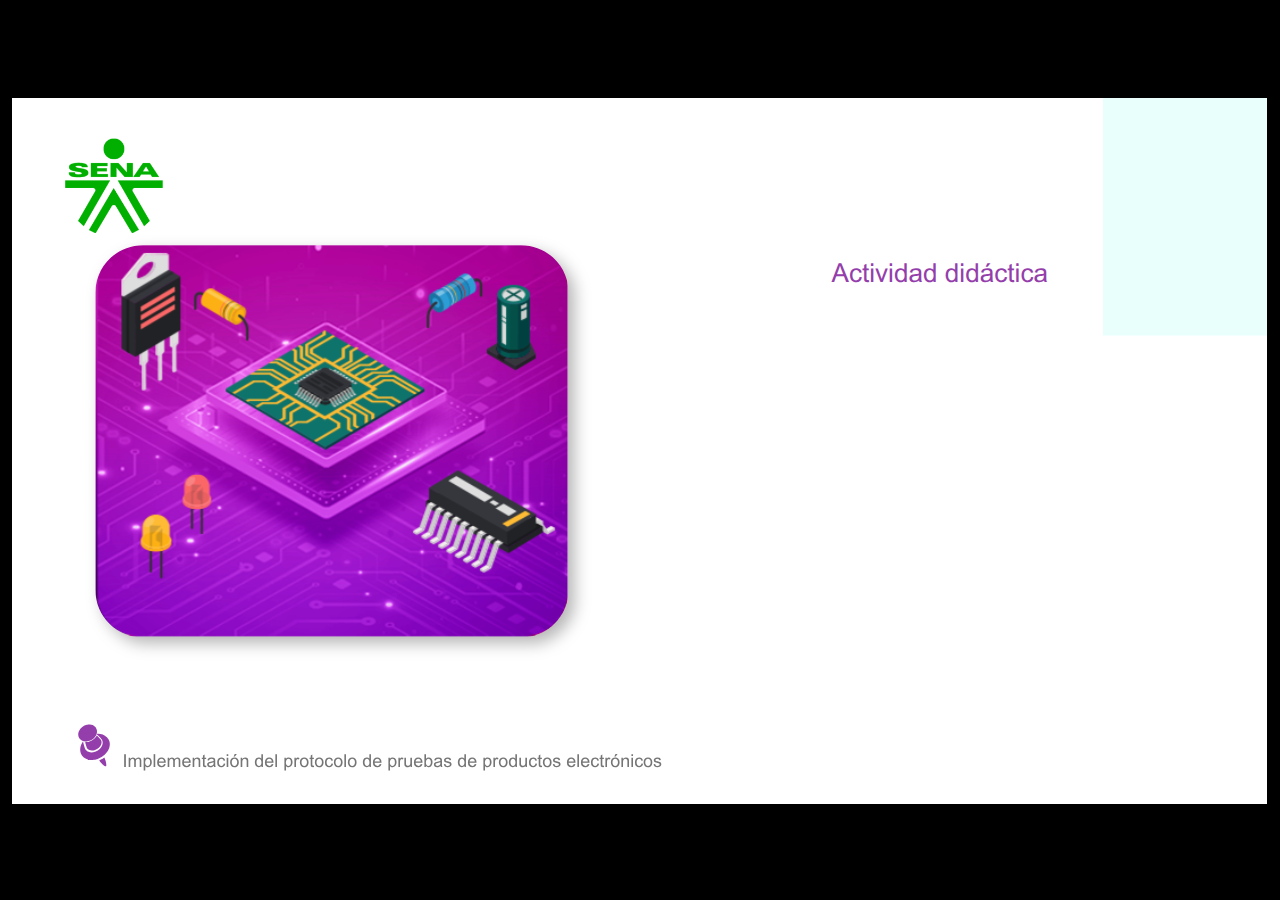
==== public/actividades/AD1/actividad.html @ fff89ad7 "Update Intro/tema1" ====
﻿<!doctype html>
<html lang="es">
<head>
  <meta charset="utf-8">
  <!-- Creado con Storyline 360 - http://www.articulate.com  -->
  <!-- version: 3.76.30446.0 -->
  <title>Actividad did&#225;ctica</title>
  <meta http-equiv="x-ua-compatible" content="IE=edge"/>
  <meta name="viewport" content="width=device-width,initial-scale=1,user-scalable=no,shrink-to-fit=no,minimal-ui"/>
  <meta name="apple-mobile-web-app-capable" content="yes"/>
  <style>
    html, body { height: 100%; padding: 0; margin: 0 }
    #app { height: 100%; width: 100%; }
  </style>

  <script>
    window.DS = {};
    window.globals = {
      DATA_PATH_BASE: '',
      HAS_FRAME: true,
      HAS_SLIDE: true,

      lmsPresent: false,
      tinCanPresent: false,
      cmi5Present: false,
      aoSupport: false,
      scale: 'show all',
      captureRc: false,
      browserSize: 'optimal',
      bgColor: '#000000',
      features: 'AccessibleVideo,ConnectionMessages,DropIn1,FullScreenToggle,InsertSvgPicture,LayerPresentAsDialog,MultipleQuizTracking,PlayerSpeedControl,StreamingVideo,UpdatedThemeEditor,UseAudioElement,VideoTranscripts',
      themeName: 'classic',
      preloaderColor: '#FFFFFF',
      suppressAnalytics: false,
      productChannel: 'stable',
      publishSource: 'storyline',
      aid: 'aid|5304b41d-7af7-4125-b8d1-83eb222823e2',
      cid: '1714e525-5793-4980-a6a4-7a7e8c66e76c',
      playerVersion: '3.76.30446.0',
      publishTimestamp: '2023-06-16T22:48:39.4335351Z',
      maxIosVideoElements: 10,
      connectionSettings: { mode: 'disabled' },

      
      parseParams: function(qs) {
        if (window.globals.parsedParams != null) {
          return window.globals.parsedParams;
        }
        qs = (qs || window.location.search.substr(1)).split('+').join(' ');
        var params = {},
            tokens,
            re = /[?&]?([^=]+)=([^&]*)/g;

        while (tokens = re.exec(qs)) {
          params[decodeURIComponent(tokens[1]).trim()] =
            decodeURIComponent(tokens[2]).trim();
        }
        window.globals.parsedParams = params;
        return params;
      }

    };
  </script>
  <script>
    var isIe11 = ('ActiveXObject' in window || window.MSBlobBuilder != null)
      && window.msCrypto != null && !window.ActiveXObject;
    if (isIe11) {
      window.globals.unsupportedBrowser = true;
      document.write(atob('[base64]'));
    }
  </script>
  
  <script>window.THREE = { };</script>
  
</head>
<body style="background: #000000" class="cs-HTML theme-classic">
  <!-- 360 -->
  <script>!function(){var e,i=/iPhone/i,o=/iPod/i,n=/iPad/i,t=/\biOS-universal(?:.+)Mac\b/i,r=/\bAndroid(?:.+)Mobile\b/i,a=/Android/i,d=/(?:SD4930UR|\bSilk(?:.+)Mobile\b)/i,p=/Silk/i,l=/Windows Phone/i,u=/\bWindows(?:.+)ARM\b/i,b=/BlackBerry/i,s=/BB10/i,c=/Opera Mini/i,f=/\b(CriOS|Chrome)(?:.+)Mobile/i,h=/Mobile(?:.+)Firefox\b/i,v=function(e){return void 0!==e&&"MacIntel"===e.platform&&"number"==typeof e.maxTouchPoints&&e.maxTouchPoints>1&&"undefined"==typeof MSStream};e=function(e){var m={userAgent:"",platform:"",maxTouchPoints:0};e||"undefined"==typeof navigator?"string"==typeof e?m.userAgent=e:e&&e.userAgent&&(m={userAgent:e.userAgent,platform:e.platform,maxTouchPoints:e.maxTouchPoints||0}):m={userAgent:navigator.userAgent,platform:navigator.platform,maxTouchPoints:navigator.maxTouchPoints||0};var g=m.userAgent,y=g.split("[FBAN");void 0!==y[1]&&(g=y[0]),void 0!==(y=g.split("Twitter"))[1]&&(g=y[0]);var A=function(e){return function(i){return i.test(e)}}(g),w={apple:{phone:A(i)&&!A(l),ipod:A(o),tablet:!A(i)&&(A(n)||v(m))&&!A(l),universal:A(t),device:(A(i)||A(o)||A(n)||A(t)||v(m))&&!A(l)},amazon:{phone:A(d),tablet:!A(d)&&A(p),device:A(d)||A(p)},android:{phone:!A(l)&&A(d)||!A(l)&&A(r),tablet:!A(l)&&!A(d)&&!A(r)&&(A(p)||A(a)),device:!A(l)&&(A(d)||A(p)||A(r)||A(a))||A(/\bokhttp\b/i)},windows:{phone:A(l),tablet:A(u),device:A(l)||A(u)},other:{blackberry:A(b),blackberry10:A(s),opera:A(c),firefox:A(h),chrome:A(f),device:A(b)||A(s)||A(c)||A(h)||A(f)},any:!1,phone:!1,tablet:!1};return w.any=w.apple.device||w.android.device||w.windows.device||w.other.device,w.phone=w.apple.phone||w.android.phone||w.windows.phone,w.tablet=w.apple.tablet||w.android.tablet||w.windows.tablet,w}(),"object"==typeof exports&&"undefined"!=typeof module?module.exports=e:"function"==typeof define&&define.amd?define((function(){return e})):this.isMobile=e}();
    window.isMobile.apple.tablet = window.isMobile.apple.tablet ||
      (navigator.platform === 'MacIntel' && navigator.maxTouchPoints > 1);
    window.isMobile.apple.device = window.isMobile.apple.device || window.isMobile.apple.tablet;
    window.isMobile.tablet = window.isMobile.tablet || window.isMobile.apple.tablet;
    window.isMobile.any = window.isMobile.any || window.isMobile.apple.tablet;
  </script>

  <div id="focus-sink" tabindex="-1"></div>

  <div id="preso"></div>
  <script>
    (function() {

      var classTypes = [ 'desktop', 'mobile', 'phone', 'tablet' ];

      var addDeviceClasses = function(prefix, testObj) {
        var curr, i;
        for (i = 0; i < classTypes.length; i++) {
          curr = classTypes[i];
          if (testObj[curr]) {
            document.body.classList.add(prefix + curr);
          }
        }
      };

      var params = window.globals.parseParams(),
          isDevicePreview = params.devicepreview === '1',
          isPhoneOverride = params.deviceType === 'phone' || (isDevicePreview && params.phone == '1'),
          isTabletOverride = (params.deviceType === 'tablet' || isDevicePreview) && !isPhoneOverride,
          isMobileOverride = isPhoneOverride || isTabletOverride;

      var deviceView = {
        desktop: !window.isMobile.any && !isMobileOverride,
        mobile: window.isMobile.any || isMobileOverride,
        phone: isPhoneOverride || (window.isMobile.phone && !isTabletOverride),
        tablet: isTabletOverride || window.isMobile.tablet
      };

      window.globals.deviceView = deviceView;
      window.isMobile.desktop = !window.isMobile.any;
      window.isMobile.mobile = window.isMobile.any;

      addDeviceClasses('view-', deviceView);

    })();
  </script>
  
  <script src='story_content/user.js' type=text/javascript></script>
  <div class="slide-loader"></div>

  <script>
    if (window.globals.deviceView.isMobile) { var doc = document, loader = doc.body.querySelector('.slide-loader'); [ 1, 2, 3 ].forEach(function(n) { var d = doc.createElement('div'); d.style.backgroundColor = window.globals.preloaderColor; d.classList.add('mobile-loader-dot'); d.classList.add('dot' + n); loader.appendChild(d); }); }
  </script>

  <div class="mobile-load-title-overlay" style="display: none">
    <div class="mobile-load-title">Actividad did&#225;ctica</div>
  </div>

  <div class="mobile-chrome-warning"></div>

  
<style>
  .warn-connection-dialog {
    display: none;
    background: transparent;
    pointer-events: none;
    position: fixed;
    left: 0;
    top: 0;
    width: 100%;
    height: 100%;
    z-index: 999;
  }

  .warn-connection-content {
    border-radius: 4px;
    background: white;
    border: 1px solid #E7E7E7;
    color: #333333;
    box-shadow: 0 2px 4px rgba(0, 0, 0, 0.25);
    transition: all 150ms ease-out;
    position: absolute;
    white-space: nowrap;
  }

  .view-phone.is-landscape .warn-connection-content {
    left: 23px;
    bottom: 23px;
  }

  .view-tablet.is-landscape .warn-connection-content {
    left: 50%;
    top: 20px;
    transform: translateX(-50%);
  }

  .is-portrait .warn-connection-content {
    transform: translate(-50%, calc(-100% - 15px));
  }

  .warn-connection-content p {
    display: inline-block;
    margin: 0 8px 0 0;
    line-height: 33px;
    font-size: 11px;
  }

  .warn-connection-content svg {
    position: relative;
    vertical-align: middle;
    margin: 0 2px 2px 8px;
  }

  .view-desktop .warn-connection-content {
    left: 1.5em;
    bottom: 1.5em;
  }

  .view-desktop .warn-connection-content p {
    font-size: 1.1em;
  }

  .is-offline .warn-connection-dialog {
    display: block;
  }

  .is-offline .cs-panel * {
    pointer-events: none !important;
  }

  .is-offline .cs-panel {
    pointer-events: all !important;
  }

  .is-offline #nav-controls * {
    pointer-events: none !important;
  }

  .is-offline #nav-controls {
    pointer-events: all !important;
  }
</style>

<div class="warn-connection-dialog">
  <div class="warn-connection-content">
    <svg width="17" height="15" viewBox="0 0 17 15" xmlns="http://www.w3.org/2000/svg">
      <path fill="#8F0000" stroke="white" d="M16.07,12.98 L15.88,12.23 L9.51,1.21 C8.97,0.26,7.6,0.26,7.06,1.21 L0.69,12.23 C0.15,13.16,0.81,14.36,1.91,14.36 H14.65 C15.47,14.36,16.05,13.7,16.07,12.98 Z"/>
      <path fill="white" stroke="white" d="M8.58,5.5 C8.35,5.28,8.5,5.35,8.21,5.32 C8.09,5.35,7.97,5.49,7.96,5.67 C7.97,5.79,7.98,5.92,7.98,6.04 L7.98,6.04 C7.99,6.17,8,6.31,8.01,6.43 L8.01,6.44 C8.03,6.92,8.06,7.41,8.09,7.9 L8.09,7.9 C8.12,8.39,8.14,8.88,8.17,9.37 C8.17,9.39,8.18,9.42,8.2,9.44 C8.23,9.46,8.25,9.47,8.28,9.47 C8.31,9.47,8.34,9.46,8.35,9.44 C8.37,9.43,8.38,9.4,8.39,9.35 L8.39,9.34 C8.39,9.24,8.4,9.15,8.4,9.05 L8.4,9.05 C8.41,8.96,8.41,8.86,8.42,8.75 C8.43,8.44,8.45,8.12,8.47,7.81 L8.47,7.81 C8.49,7.49,8.51,7.18,8.53,6.87 C8.55,6.46,8.56,6.05,8.59,5.64 L8.6,5.62 C8.6,5.57,8.59,5.53,8.58,5.5 L8.21,5.32 Z"/>
      <circle fill="white" stroke="white" cx="8.3" cy="11.35" r="0.3"/>
    </svg>
    <p>You are offline. Trying to reconnect...</p>
  </div>
</div>

<script>
  (function() {
    window.DS.connection = {
      warningShown: false,
      assets: {},
      loadingAssetGroup: false,
      retryDelay: 500
    };

    var connectionSettings = window.globals.connectionSettings || {};

    // The `window.globals.features` variable must be set in `webpack.dev.config` when testing locally - it is not enough
    // to have it in the data - but it must be set there as well.
    var useConnectionMessages = window.AbortController != null &&
      window.location.protocol != 'file:' &&
      window.globals.features.indexOf('ConnectionMessages') != -1 &&
      connectionSettings.mode === 'normal';

    window.DS.connection.useConnectionMessages = useConnectionMessages

    var assetCount = 0;
    var checkLoadedId;


    if (useConnectionMessages && connectionSettings != null) {
      var contentEl = document.querySelector('.warn-connection-content');
      var messageEl = contentEl.querySelector('p')

      if (connectionSettings.useDarkTheme) {
        contentEl.style.borderColor = '#BABBBA';
        contentEl.style.backgroundColor = '#282828';
        contentEl.style.color = '#FFFFFF';
      }

      if (connectionSettings.message != null) {
        messageEl.textContent = window.decodeURIComponent(connectionSettings.message);
      }
    }

    function checkAssetsReady() {
      for (var i in DS.connection.assets) {
        if (!DS.connection.assets[i].success) {
          return false;
        }
      }
      return true;
    }

    function stopAssetGroup() {
      if (!useConnectionMessages) { return; }

      assetCount = 0;

      DS.connection.oldAssetGroup = DS.connection.assets;
      DS.connection.assets = {};
      DS.connection.loadingAssetGroup = false;
      clearInterval(checkLoadedId);
    }

    function startAssetGroup() {
      if (!useConnectionMessages) { return; }
      var ticks = 0;
      clearInterval(checkLoadedId);
      checkLoadedId = setInterval(function() {
        var loaded = 0;
        if (assetCount === 0 && loaded === 0) {
          clearInterval(checkLoadedId);
          return;
        }

        for (var i in DS.connection.assets) {
          if (DS.connection.assets[i].success) {
            loaded++;
          }
        }

        if (assetCount === loaded && checkAssetsReady()) {
          for (var i in DS.connection.assets) {
            if (DS.connection.assets[i].action) {
              DS.connection.assets[i].action();
            }
          }
          hideWarning();
          stopAssetGroup();
        }
      }, 100)
    }

    function requiredAsset(url, action, retry, type) {
      if (!useConnectionMessages) { return; }
      if (DS.connection.assets[url]) { return; }

      DS.connection.assets[url] = {
        success: false, action: action, retry: retry, type: type
      };
      assetCount = Object.keys(DS.connection.assets).length;
      if (!DS.connection.loadingAssetGroup) {
        startAssetGroup();
      }
      DS.connection.loadingAssetGroup = true;
    }

    function assetLoaded(url) {
      if (!useConnectionMessages) { return; }
      if (DS.connection.assets[url]) {
        DS.connection.assets[url].success = true;
      }
    }

    function assetFailed(url) {
      if (!useConnectionMessages) { return; }
      if (!DS.connection.assets[url]) {
        if (/\.js$/.test(url)) {
          setTimeout(function() {
            if (DS.connection.lastSlideLoaded != null) {
              DS.connection.lastSlideLoaded();
            }
          }, DS.connection.retryDelay);
        }
        return;
      }
      if (!DS.connection.warningShown) { showWarning(); }
      if (DS.connection.assets[url].retry) {
        setTimeout(function() {
          if (!DS.connection.assets[url].success) {
            DS.connection.assets[url].retry()
          }
        }, DS.connection.retryDelay);
      }
    }

    function hideWarning() {
      document.body.classList.remove('is-offline');
      DS.connection.warningShown = false;
    }
    DS.connection.hideWarning = hideWarning

    function showWarning(btn) {
      document.body.classList.add('is-offline')
      DS.connection.warningShown = true;
      updateWarningPosition();
    }

    function updateWarningPosition() {
      if (!DS.connection.warningShown) {
        return;
      }

      var isPortrait = document.body.classList.contains('is-portrait');
      var warningEl = document.querySelector('.warn-connection-content');

      if (isPortrait) {
        var slide = document.querySelector('.primary-slide');
        var slideRect = slide.getBoundingClientRect();

        warningEl.style.top = `${slideRect.top}px`
        warningEl.style.left = `${slideRect.left + slideRect.width / 2}px`
      } else {
        warningEl.style.top = null;
        warningEl.style.left = null;
      }

      window.requestAnimationFrame(updateWarningPosition);
    }

    // these will all be noops if the feature flag isn't set in
    // the data and `window.globals.features`
    DS.connection.requiredAsset = requiredAsset;
    DS.connection.assetLoaded = assetLoaded;
    DS.connection.assetFailed = assetFailed;
    DS.connection.stopAssetGroup = stopAssetGroup;
    DS.connection.startAssetGroup = startAssetGroup;
  })();
</script>


  <script>
    
    if (window.autoSpider && window.vInterfaceObject) {
      document.querySelector('.mobile-load-title-overlay').style.display = 'none';
    }
  </script>

  

  <link rel="stylesheet" href="html5/data/css/output.min.css" data-noprefix/>
</body>
<script src="html5/lib/scripts/bootstrapper.min.js"></script>
</html>
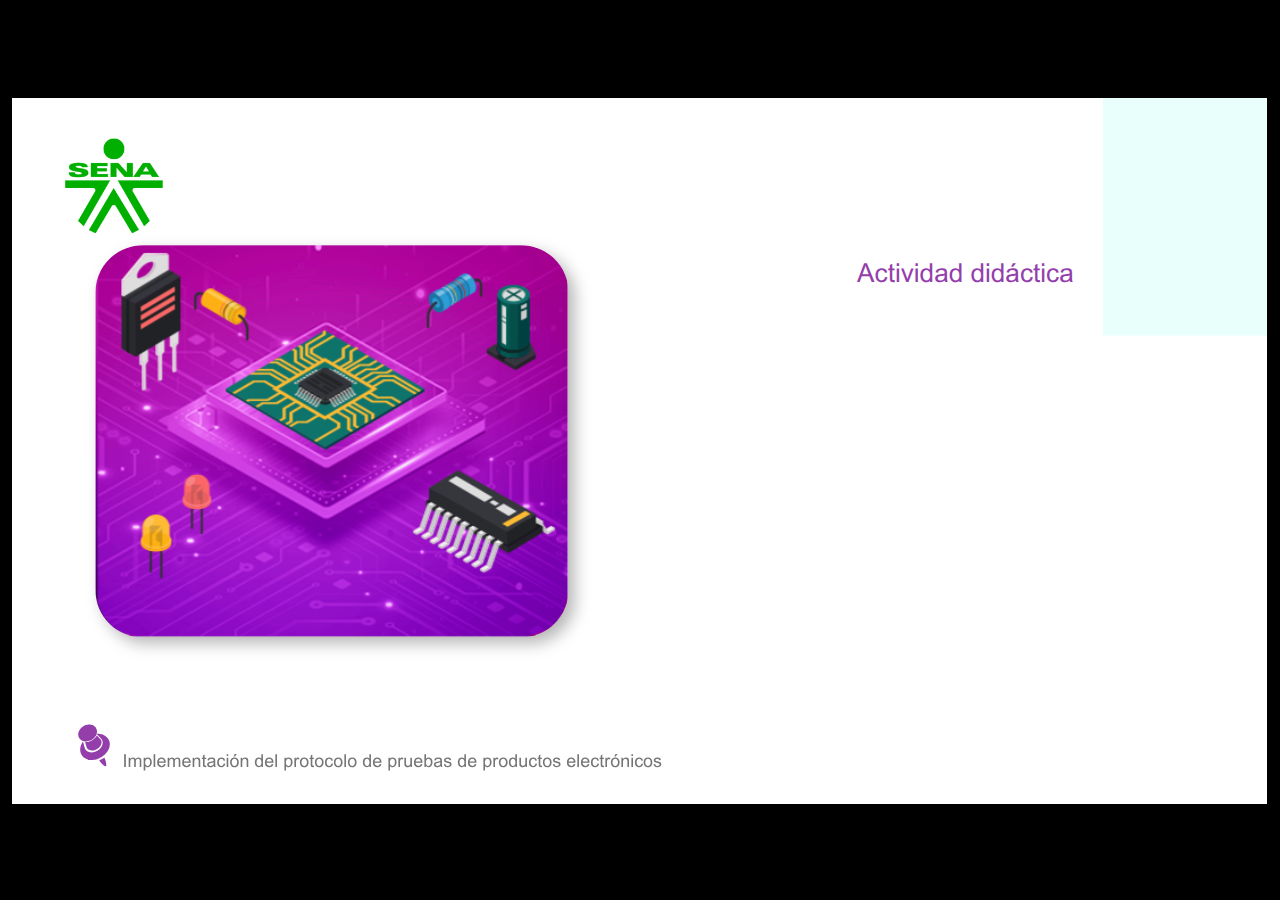
==== commit 61a3a342: "Update hallazgos" ====
--- a/public/actividades/AD1/actividad.html
+++ b/public/actividades/AD1/actividad.html
@@ -3,8 +3,8 @@
 <head>
   <meta charset="utf-8">
   <!-- Creado con Storyline 360 - http://www.articulate.com  -->
-  <!-- version: 3.76.30446.0 -->
-  <title>Actividad did&#225;ctica</title>
+  <!-- version: 3.75.30269.0 -->
+  <title>Actividad didáctica</title>
   <meta http-equiv="x-ua-compatible" content="IE=edge"/>
   <meta name="viewport" content="width=device-width,initial-scale=1,user-scalable=no,shrink-to-fit=no,minimal-ui"/>
   <meta name="apple-mobile-web-app-capable" content="yes"/>
@@ -28,7 +28,7 @@
       captureRc: false,
       browserSize: 'optimal',
       bgColor: '#000000',
-      features: 'AccessibleVideo,ConnectionMessages,DropIn1,FullScreenToggle,InsertSvgPicture,LayerPresentAsDialog,MultipleQuizTracking,PlayerSpeedControl,StreamingVideo,UpdatedThemeEditor,UseAudioElement,VideoTranscripts',
+      features: 'AccessibleVideo,BackgroundAudio,ConnectionMessages,FullScreenToggle,InsertSvgPicture,LayerPresentAsDialog,MultipleQuizTracking,PlayerSpeedControl,StreamingVideo,UpdatedThemeEditor,UseAudioElement,VideoTranscripts',
       themeName: 'classic',
       preloaderColor: '#FFFFFF',
       suppressAnalytics: false,
@@ -36,10 +36,10 @@
       publishSource: 'storyline',
       aid: 'aid|5304b41d-7af7-4125-b8d1-83eb222823e2',
       cid: '1714e525-5793-4980-a6a4-7a7e8c66e76c',
-      playerVersion: '3.76.30446.0',
-      publishTimestamp: '2023-06-16T22:48:39.4335351Z',
+      playerVersion: '3.75.30269.0',
+      publishTimestamp: '2023-07-11T21:35:08.3507724Z',
       maxIosVideoElements: 10,
-      connectionSettings: { mode: 'disabled' },
+      connectionSettings: { },
 
       
       parseParams: function(qs) {
@@ -131,7 +131,7 @@
   </script>
 
   <div class="mobile-load-title-overlay" style="display: none">
-    <div class="mobile-load-title">Actividad did&#225;ctica</div>
+    <div class="mobile-load-title">AD_CF012</div>
   </div>
 
   <div class="mobile-chrome-warning"></div>
@@ -239,20 +239,22 @@
       retryDelay: 500
     };
 
-    var connectionSettings = window.globals.connectionSettings || {};
+    // @TODO this is POC code and can be cleaned up a bit more if we move forward
+    // with the feature
+
+
 
     // The `window.globals.features` variable must be set in `webpack.dev.config` when testing locally - it is not enough
     // to have it in the data - but it must be set there as well.
     var useConnectionMessages = window.AbortController != null &&
       window.location.protocol != 'file:' &&
-      window.globals.features.indexOf('ConnectionMessages') != -1 &&
-      connectionSettings.mode === 'normal';
+      window.globals.features.indexOf('ConnectionMessages') != -1;
 
     window.DS.connection.useConnectionMessages = useConnectionMessages
 
     var assetCount = 0;
     var checkLoadedId;
-
+    var connectionSettings = window.globals.connectionSettings;
 
     if (useConnectionMessages && connectionSettings != null) {
       var contentEl = document.querySelector('.warn-connection-content');
--- a/public/actividades/AD1/html5/data/css/output.min.css
+++ b/public/actividades/AD1/html5/data/css/output.min.css
@@ -1,42 +1,42 @@
 @font-face {
-  font-family: 'Open SansBold CharsBold0104F031';
+  font-family: 'Open SansBold CharsBoldA62DF367';
   src: url('[data-uri]');
   font-style: normal;
   font-weight: normal;
 }
 @font-face {
-  font-family: 'Open Sans Charset1_ 5qi64DE2D05';
-  src: url('[data-uri]');
-  font-style: normal;
-  font-weight: normal;
-}
-@font-face {
-  font-family: 'Arial Charset1_ 6CIdxf6DB780981';
-  src: url('[data-uri]');
-  font-style: normal;
-  font-weight: normal;
-}
-@font-face {
-  font-family: 'ArialBold Charset1_BoldCFB16325';
+  font-family: 'Open Sans Charset1_ 5ig58360A1E';
+  src: url('[data-uri]');
+  font-style: normal;
+  font-weight: normal;
+}
+@font-face {
+  font-family: 'Arial Charset1_ 5VcNbCz82731709';
+  src: url('[data-uri]');
+  font-style: normal;
+  font-weight: normal;
+}
+@font-face {
+  font-family: 'ArialBold Charset1_Bold4589802D';
   src: url('[data-uri]');
   font-style: normal;
   font-weight: normal;
 }
 @font-face {
-  font-family: 'RobotoBold Charset1Bold4C11866D';
+  font-family: 'RobotoBold Charset1Bold7E6AEAE8';
   src: url('[data-uri]');
   font-style: normal;
   font-weight: normal;
 }
 @font-face {
-  font-family: 'Roboto Charset1_ 67wl3b6F8AED53';
+  font-family: 'Roboto Charset1_ 6dfmEZB98C99E3';
   src: url('[data-uri]');
   font-style: normal;
   font-weight: normal;
 }
 @font-face {
   font-family: 'Arial Charset0_v8wz5YMo9EE9FF07';
-  src: url('[data-uri]');
+  src: url('[data-uri]